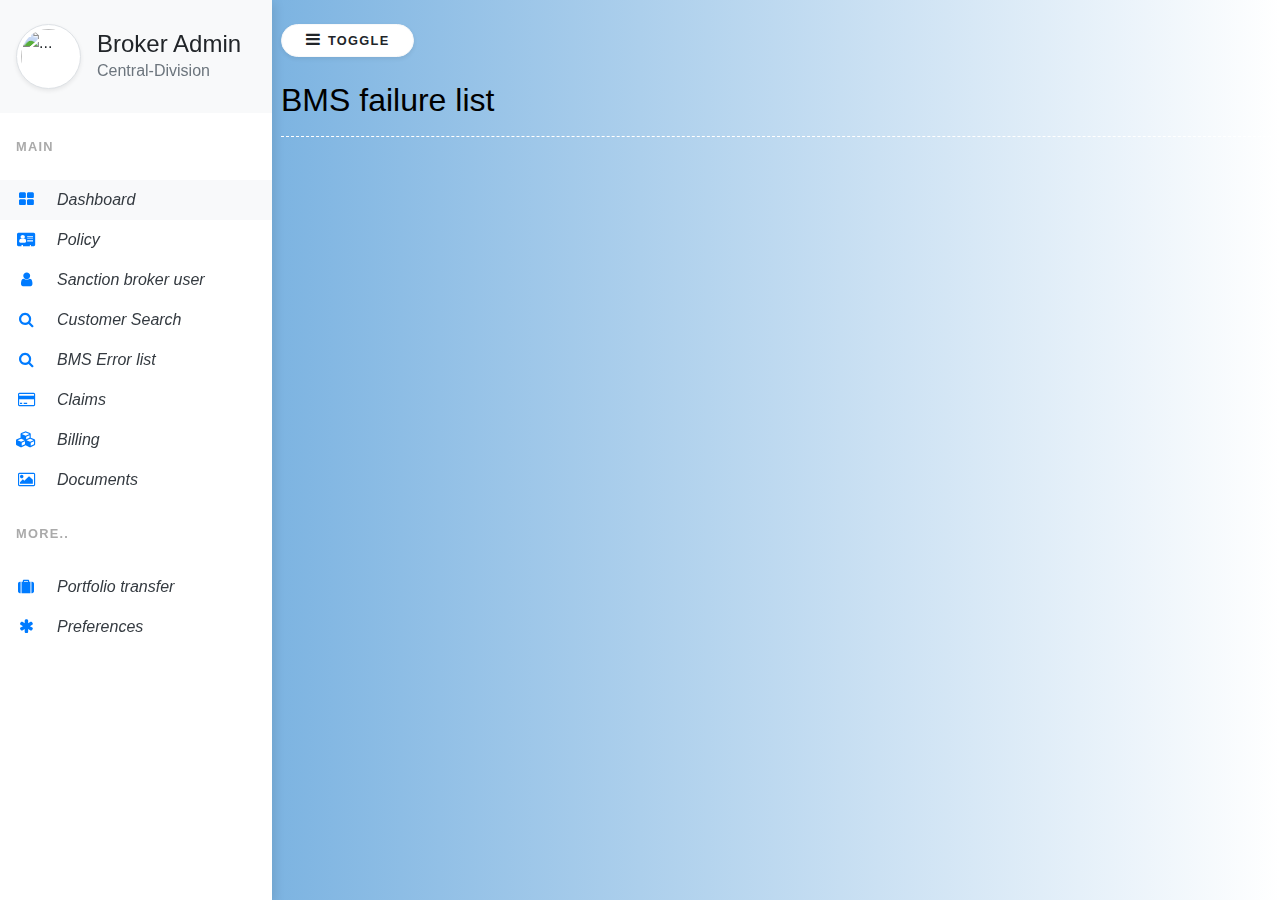
==== BMSConfirmation.html @ 33e8fec2 "te" ====
<html>
  <head>
    <meta http-equiv="content-type" content="text/html; charset=UTF-8" />
    <title>Broker portal demo</title>
    <meta http-equiv="content-type" content="text/html; charset=UTF-8" />
    <meta name="robots" content="noindex, nofollow" />
    <meta name="googlebot" content="noindex, nofollow" />
    <meta name="viewport" content="width=device-width, initial-scale=1" />
    <!-- Start of LiveChat (www.livechatinc.com) code -->
    <script type="text/javascript">
      window.__lc = window.__lc || {};
      window.__lc.license = 11239822;
      (function() {
        var lc = document.createElement("script");
        lc.type = "text/javascript";
        lc.async = true;
        lc.src =
          ("https:" == document.location.protocol ? "https://" : "http://") +
          "cdn.livechatinc.com/tracking.js";
        var s = document.getElementsByTagName("script")[0];
        s.parentNode.insertBefore(lc, s);
      })();
    </script>
    <noscript>
      <a href="https://www.livechatinc.com/chat-with/11239822/" rel="nofollow"
        >Chat with us</a
      >, powered by
      <a
        href="https://www.livechatinc.com/?welcome"
        rel="noopener nofollow"
        target="_blank"
        >LiveChat</a
      >
    </noscript>
    <!-- End of LiveChat code -->


    <link
      rel="stylesheet"
      type="text/css"
      href="https://cdnjs.cloudflare.com/ajax/libs/twitter-bootstrap/4.3.1/css/bootstrap.min.css"
    />
    <script
      type="text/javascript"
      src="https://cdnjs.cloudflare.com/ajax/libs/jquery/3.4.1/jquery.slim.min.js"
    ></script>
    <script
      type="text/javascript"
      src="https://cdnjs.cloudflare.com/ajax/libs/twitter-bootstrap/4.3.1/js/bootstrap.bundle.min.js"
    ></script>
    <link
      rel="stylesheet"
      type="text/css"
      href="https://stackpath.bootstrapcdn.com/font-awesome/4.7.0/css/font-awesome.min.css"
    />
    <style id="compiled-css" type="text/css">
      /*
        *
        * ==========================================
        * CUSTOM UTIL CLASSES
        * ==========================================
        *
        */

        .rowDashboard {
	display: -ms-flexbox;
	display: flex;
	-ms-flex-wrap: wrap;
	flex-wrap: wrap;
	margin-left: -15px;
}

.sparkboxes .box1 {
	background-image: linear-gradient( 135deg, #ABDCFF 10%, #0396FF 100%);
}

.display-4 {
	font-size: 2.0rem !important;
	font-weight: 300;
	line-height: 1.2;
}

.p-5 {
	padding: 1.5rem!important;
}

.col-md-4 {
	width: 33.33%;
	padding: 0 25px;
}

.dropzone.dz-clickable {
	cursor: pointer;
}

.dropzone {
	border: 2px dashed #0087F7;
	border-radius: 5px;
	background: white;
}

.dropzone {
	min-height: 150px;
	border: 2px solid rgba(0, 0, 0, 0.3);
	background: white;
	padding: 54px 54px;
}

.dropzone.dz-clickable .dz-message,
.dropzone.dz-clickable .dz-message * {
	cursor: pointer;
}

.dropzone .dz-message {
	font-weight: 400;
}

.dropzone .dz-message {
	text-align: center;
	margin: 2em 0;
}

.dropzone.dz-clickable * {
	cursor: default;
}

.dropzone,
.dropzone * {
	box-sizing: border-box;
}

.text-white {
	color: #fff!important;
}

.text-black {
	color: black !important;
}

table {
	width: 100%;
	background: white;
}

tbody tr {
	border-top: 1px solid #e7e7e7;
}

th {
	font-weight: bold;
	font-family: Helvetica;
	padding-bottom: 20px;
}

td,
th {
	text-align: center;
	height: 25px;
}

td div {
	margin: 0 auto;
}

.left {
	float: left;
}

.right {
	float: right;
}

@media only screen and (max-width: 480px) {
	th:first-child,
	td:first-child {
		display: none;
	}
	.row {
		display: block;
	}
	.col-md-4 {
		padding: 0;
		width: 100%;
	}
}

.h5,
h5 {
	font-size: 1rem;
}

.table {
	width: 100%;
	margin-bottom: 1rem;
	color: #212529;
	font-size: 12px;
}

.dh {
	display: -webkit-box;
	display: -ms-flexbox;
	display: flex;
	-ms-flex-wrap: wrap;
	flex-wrap: wrap;
	margin-right: -10px;
	margin-left: -10px;
}

.cardbox1 {
	background: #F8F9FA;
}

.cardbox2 {
	background: #F8F9FA;
}

.cardbox3 {
	background: #F8F9FA;
}

.cardbox4 {
	background: #F8F9FA;
}

.cardbox5 {
	background: #F8F9FA;
}

.colorwhite {
	color: black;
}

.vertical-nav {
	min-width: 17rem;
	width: 17rem;
	height: 100vh;
	position: fixed;
	top: 0;
	left: 0;
	box-shadow: 3px 3px 10px rgba(0, 0, 0, 0.1);
	transition: all 0.4s;
}

.bpn {
	background-color: #1bc98e;
}

.ago {
	padding: 1rem !important;
}

.rowQuick {
	display: -ms-flexbox;
	display: flex;
	-ms-flex-wrap: wrap;
	flex-wrap: wrap;
	margin-right: -35px;
	margin-left: -5px;
}

.page-content {
	width: calc(100% - 17rem);
	margin-left: 17rem;
	transition: all 0.4s;
}


/* for toggle behavior */

#sidebar.active {
	margin-left: -17rem;
}

#content.active {
	width: 100%;
	margin: 0;
}

@media (max-width: 768px) {
	#sidebar {
		margin-left: -17rem;
	}
	#sidebar.active {
		margin-left: 0;
	}
	#content {
		width: 100%;
		margin: 0;
	}
	#content.active {
		margin-left: 17rem;
		width: calc(100% - 17rem);
	}
	#chart,
	doutchart {
		background: white;
	}
	.bpn {
		background-color: #1bc98e;
	}
}

body {
	background: linear-gradient(to right, #599fd9, white);
	min-height: 100vh;
	overflow-x: hidden;
}

.separator {
	margin: 1rem 0;
	border-bottom: 1px dashed #fff;
}

.smallseparator {
	margin: 0.4rem 0;
	color: grey;
	border-bottom: 1px dashed grey;
}

.card-body {
	-ms-flex: 1 1 auto;
	flex: 1 1 auto;
	padding: 1rem !important;
}

.text-uppercase {
	letter-spacing: 0.1em;
}

.text-gray {
	color: #aaa;
}

</style>
    <!-- TODO: Missing CoffeeScript 2 -->
    <script type="text/javascript">
      //<![CDATA[
      window.onload = function() {
        $(function() {
          // Sidebar toggle behavior

          $("#sidebarCollapse").on("click", function() {
            $("#sidebar, #content").toggleClass("active");
          });
        });
      }
      //]]>
    </script>
  </head>
  <body>
    <div class="row">
      <!-- Vertical navbar -->
      <div class="vertical-nav bg-white" id="sidebar">
        <div class="py-4 px-3 mb-4 bg-light">
          <div class="media d-flex align-items-center">
            <img
              src="https://res.cloudinary.com/mhmd/image/upload/v1556074849/avatar-1_tcnd60.png"
              alt="..."
              width="65"
              class="mr-3 rounded-circle img-thumbnail shadow-sm"
            />
            <div class="media-body">
              <h4 class="m-0">Broker Admin</h4>
              <p class="font-weight-light text-muted mb-0">Central-Division</p>
            </div>
          </div>
        </div>
        <p
          class="text-gray font-weight-bold text-uppercase px-3 small pb-4 mb-0"
        >
          Main
        </p>
        <ul class="nav flex-column bg-white mb-0">
          <li class="nav-item">
            <a href="./index.html" class="nav-link text-dark font-italic bg-light">
              <i class="fa fa-th-large mr-3 text-primary fa-fw"></i>
              Dashboard
            </a>
          </li>


          <li class="nav-item">
            <a href="#" class="nav-link text-dark font-italic">
              <i class="fa fa-address-card mr-3 text-primary fa-fw"></i>
              Policy
            </a>
          </li>

          <li class="nav-item">
            <a href="#" class="nav-link text-dark font-italic">
              <i class="fa fa-user mr-3 text-primary fa-fw"></i>
              Sanction broker user
            </a>
          </li>
          <li class="nav-item">
            <a href="#" class="nav-link text-dark font-italic">
              <i class="fa fa-search mr-3 text-primary fa-fw"></i>
              Customer Search
            </a>
          </li>
          <li class="nav-item">
            <a href="./BMSList.html" class="nav-link text-dark font-italic">
              <i class="fa fa-search mr-3 text-primary fa-fw"></i>
              BMS Error list
            </a>
          </li>
          <li class="nav-item">
            <a href="#" class="nav-link text-dark font-italic">
              <i class="fa  fa-credit-card mr-3 text-primary fa-fw"></i>
              Claims
            </a>
          </li>
          <li class="nav-item">
            <a href="#" class="nav-link text-dark font-italic">
              <i class="fa fa-cubes mr-3 text-primary fa-fw"></i>
              Billing
            </a>
          </li>
          <li class="nav-item">
            <a href="#" class="nav-link text-dark font-italic">
              <i class="fa fa-picture-o mr-3 text-primary fa-fw"></i>
              Documents
            </a>
          </li>
        </ul>
        <p
          class="text-gray font-weight-bold text-uppercase px-3 small py-4 mb-0"
        >
          More..
        </p>
        <ul class="nav flex-column bg-white mb-0">
          <li class="nav-item">
            <a href="#" class="nav-link text-dark font-italic">
              <i
                class="fa  fa-suitcase                  mr-3 text-primary fa-fw"
              ></i>
              Portfolio transfer
            </a>
          </li>
  
          <li class="nav-item">
            <a href="#" class="nav-link text-dark font-italic">
              <i
                class="fa  fa-asterisk                  mr-3 text-primary fa-fw"
              ></i>
              Preferences
            </a>
          </li>
        </ul>
      </div>
      <!-- End vertical navbar -->
      <!-- Page content holder -->
      <div class="page-content p-5" id="content">
        <!-- Toggle button -->

        <button id="sidebarCollapse" type="button" class="btn btn-light bg-white rounded-pill shadow-sm px-4 mb-4"><i
          class="fa fa-bars mr-2"></i><small class="text-uppercase font-weight-bold">Toggle</small></button>
  
        <h3 class="display-4 text-black">BMS failure list</h3> 
       
      <div class="separator"></div>
 
      <!-- End demo content -->
    </div>
    <script>
      // tell the embed parent frame the height of the content

      if (window.parent && window.parent.parent) {
        window.parent.parent.postMessage(
          [
            "resultsFrame",
            {
              height: document.body.getBoundingClientRect().height,
              slug: "ko18ravd"
            }
          ],
          "*"
        );
      }
      // always overwrite window.name, in case users try to set it manually
      window.name = "result";
    </script>
    <script src="https://cdn.jsdelivr.net/npm/apexcharts@latest"></script>
  </body>
</html>
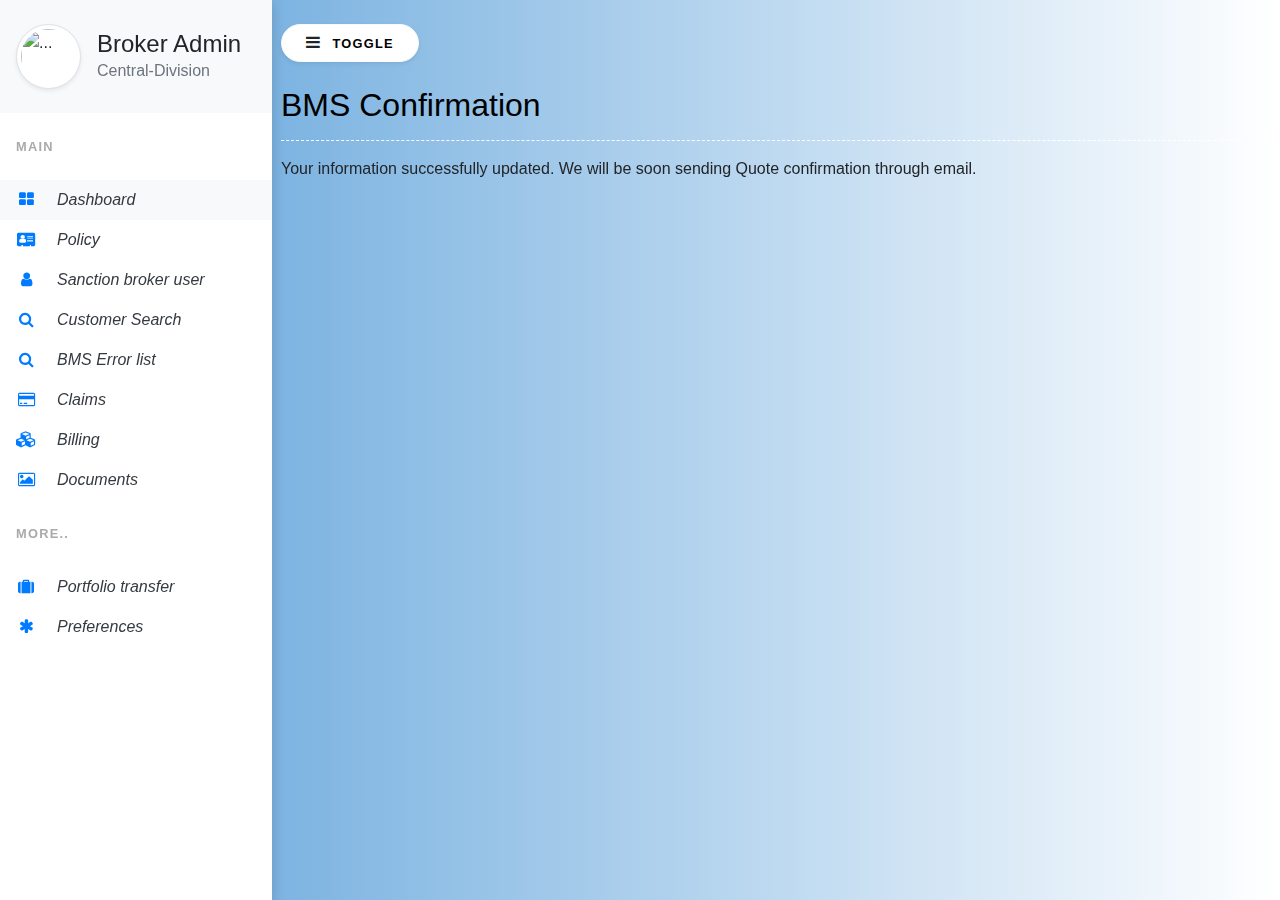
==== commit f91a139e: "latest changes" ====
--- a/BMSConfirmation.html
+++ b/BMSConfirmation.html
@@ -53,285 +53,10 @@
       type="text/css"
       href="https://stackpath.bootstrapcdn.com/font-awesome/4.7.0/css/font-awesome.min.css"
     />
-    <style id="compiled-css" type="text/css">
-      /*
-        *
-        * ==========================================
-        * CUSTOM UTIL CLASSES
-        * ==========================================
-        *
-        */
-
-        .rowDashboard {
-	display: -ms-flexbox;
-	display: flex;
-	-ms-flex-wrap: wrap;
-	flex-wrap: wrap;
-	margin-left: -15px;
-}
-
-.sparkboxes .box1 {
-	background-image: linear-gradient( 135deg, #ABDCFF 10%, #0396FF 100%);
-}
-
-.display-4 {
-	font-size: 2.0rem !important;
-	font-weight: 300;
-	line-height: 1.2;
-}
-
-.p-5 {
-	padding: 1.5rem!important;
-}
-
-.col-md-4 {
-	width: 33.33%;
-	padding: 0 25px;
-}
-
-.dropzone.dz-clickable {
-	cursor: pointer;
-}
-
-.dropzone {
-	border: 2px dashed #0087F7;
-	border-radius: 5px;
-	background: white;
-}
-
-.dropzone {
-	min-height: 150px;
-	border: 2px solid rgba(0, 0, 0, 0.3);
-	background: white;
-	padding: 54px 54px;
-}
-
-.dropzone.dz-clickable .dz-message,
-.dropzone.dz-clickable .dz-message * {
-	cursor: pointer;
-}
-
-.dropzone .dz-message {
-	font-weight: 400;
-}
-
-.dropzone .dz-message {
-	text-align: center;
-	margin: 2em 0;
-}
-
-.dropzone.dz-clickable * {
-	cursor: default;
-}
-
-.dropzone,
-.dropzone * {
-	box-sizing: border-box;
-}
-
-.text-white {
-	color: #fff!important;
-}
-
-.text-black {
-	color: black !important;
-}
-
-table {
-	width: 100%;
-	background: white;
-}
-
-tbody tr {
-	border-top: 1px solid #e7e7e7;
-}
-
-th {
-	font-weight: bold;
-	font-family: Helvetica;
-	padding-bottom: 20px;
-}
-
-td,
-th {
-	text-align: center;
-	height: 25px;
-}
-
-td div {
-	margin: 0 auto;
-}
-
-.left {
-	float: left;
-}
-
-.right {
-	float: right;
-}
-
-@media only screen and (max-width: 480px) {
-	th:first-child,
-	td:first-child {
-		display: none;
-	}
-	.row {
-		display: block;
-	}
-	.col-md-4 {
-		padding: 0;
-		width: 100%;
-	}
-}
-
-.h5,
-h5 {
-	font-size: 1rem;
-}
-
-.table {
-	width: 100%;
-	margin-bottom: 1rem;
-	color: #212529;
-	font-size: 12px;
-}
-
-.dh {
-	display: -webkit-box;
-	display: -ms-flexbox;
-	display: flex;
-	-ms-flex-wrap: wrap;
-	flex-wrap: wrap;
-	margin-right: -10px;
-	margin-left: -10px;
-}
-
-.cardbox1 {
-	background: #F8F9FA;
-}
-
-.cardbox2 {
-	background: #F8F9FA;
-}
-
-.cardbox3 {
-	background: #F8F9FA;
-}
-
-.cardbox4 {
-	background: #F8F9FA;
-}
-
-.cardbox5 {
-	background: #F8F9FA;
-}
-
-.colorwhite {
-	color: black;
-}
-
-.vertical-nav {
-	min-width: 17rem;
-	width: 17rem;
-	height: 100vh;
-	position: fixed;
-	top: 0;
-	left: 0;
-	box-shadow: 3px 3px 10px rgba(0, 0, 0, 0.1);
-	transition: all 0.4s;
-}
-
-.bpn {
-	background-color: #1bc98e;
-}
-
-.ago {
-	padding: 1rem !important;
-}
-
-.rowQuick {
-	display: -ms-flexbox;
-	display: flex;
-	-ms-flex-wrap: wrap;
-	flex-wrap: wrap;
-	margin-right: -35px;
-	margin-left: -5px;
-}
-
-.page-content {
-	width: calc(100% - 17rem);
-	margin-left: 17rem;
-	transition: all 0.4s;
-}
-
-
-/* for toggle behavior */
-
-#sidebar.active {
-	margin-left: -17rem;
-}
-
-#content.active {
-	width: 100%;
-	margin: 0;
-}
-
-@media (max-width: 768px) {
-	#sidebar {
-		margin-left: -17rem;
-	}
-	#sidebar.active {
-		margin-left: 0;
-	}
-	#content {
-		width: 100%;
-		margin: 0;
-	}
-	#content.active {
-		margin-left: 17rem;
-		width: calc(100% - 17rem);
-	}
-	#chart,
-	doutchart {
-		background: white;
-	}
-	.bpn {
-		background-color: #1bc98e;
-	}
-}
-
-body {
-	background: linear-gradient(to right, #599fd9, white);
-	min-height: 100vh;
-	overflow-x: hidden;
-}
-
-.separator {
-	margin: 1rem 0;
-	border-bottom: 1px dashed #fff;
-}
-
-.smallseparator {
-	margin: 0.4rem 0;
-	color: grey;
-	border-bottom: 1px dashed grey;
-}
-
-.card-body {
-	-ms-flex: 1 1 auto;
-	flex: 1 1 auto;
-	padding: 1rem !important;
-}
-
-.text-uppercase {
-	letter-spacing: 0.1em;
-}
-
-.text-gray {
-	color: #aaa;
-}
-
-</style>
+
+
+    <link rel="stylesheet" href="./style.css">
+
     <!-- TODO: Missing CoffeeScript 2 -->
     <script type="text/javascript">
       //<![CDATA[
@@ -453,13 +178,24 @@
       <div class="page-content p-5" id="content">
         <!-- Toggle button -->
 
-        <button id="sidebarCollapse" type="button" class="btn btn-light bg-white rounded-pill shadow-sm px-4 mb-4"><i
-          class="fa fa-bars mr-2"></i><small class="text-uppercase font-weight-bold">Toggle</small></button>
+        <button id="sidebarCollapse" type="button" 
+        class="btn btn-light bg-white rounded-pill shadow-sm px-4 mb-4"><i
+          class="fa fa-bars mr-2"></i>
+          <small class="text-uppercase font-weight-bold">Toggle</small>
+        </button>
   
-        <h3 class="display-4 text-black">BMS failure list</h3> 
+        <h3 class="display-4 text-black">BMS Confirmation</h3> 
        
+
+
       <div class="separator"></div>
  
+      <div class="row">
+          <div class="col-xs-12 col-md-12">
+            <span>Your information successfully updated. We will be soon sending Quote confirmation through email.</span>
+          </div>
+        </div>
+
       <!-- End demo content -->
     </div>
     <script>
--- a/style.css
+++ b/style.css
@@ -0,0 +1,290 @@
+
+/*
+  *
+  * ==========================================
+  * CUSTOM UTIL CLASSES
+  * ==========================================
+  *
+  */
+
+  .rowpadding{
+    padding-left: 15px;
+  }
+
+  .text-uppercase {
+text-transform: uppercase!important;
+color: black;
+}
+
+  .rowmargin{
+      margin-bottom: 10px;
+  }
+
+  .rowDashboard {
+display: -ms-flexbox;
+display: flex;
+-ms-flex-wrap: wrap;
+flex-wrap: wrap;
+margin-left: -15px;
+}
+
+.sparkboxes .box1 {
+background-image: linear-gradient( 135deg, #ABDCFF 10%, #0396FF 100%);
+}
+
+.display-4 {
+font-size: 2.0rem !important;
+font-weight: 300;
+line-height: 1.2;
+}
+
+.p-5 {
+padding: 1.5rem!important;
+}
+
+.col-md-4 {
+width: 33.33%;
+padding: 0 25px;
+}
+
+.dropzone.dz-clickable {
+cursor: pointer;
+}
+
+.dropzone {
+border: 2px dashed #0087F7;
+border-radius: 5px;
+background: white;
+}
+
+.dropzone {
+min-height: 150px;
+border: 2px solid rgba(0, 0, 0, 0.3);
+background: white;
+padding: 54px 54px;
+}
+
+.dropzone.dz-clickable .dz-message,
+.dropzone.dz-clickable .dz-message * {
+cursor: pointer;
+}
+
+.dropzone .dz-message {
+font-weight: 400;
+}
+
+.dropzone .dz-message {
+text-align: center;
+margin: 2em 0;
+}
+
+.dropzone.dz-clickable * {
+cursor: default;
+}
+
+.dropzone,
+.dropzone * {
+box-sizing: border-box;
+}
+
+.text-white {
+color: #fff!important;
+}
+
+.text-black {
+color: black !important;
+}
+
+table {
+width: 100%;
+background: white;
+}
+
+tbody tr {
+border-top: 1px solid #e7e7e7;
+}
+
+th {
+font-weight: bold;
+font-family: Helvetica;
+padding-bottom: 20px;
+}
+
+td,
+th {
+text-align: center;
+height: 25px;
+}
+
+td div {
+margin: 0 auto;
+}
+
+.left {
+float: left;
+}
+
+.right {
+float: right;
+}
+
+@media only screen and (max-width: 480px) {
+th:first-child,
+td:first-child {
+display: none;
+}
+.row {
+display: block;
+}
+.col-md-4 {
+padding: 0;
+width: 100%;
+}
+}
+
+.h5,
+h5 {
+font-size: 1rem;
+}
+
+.table {
+width: 100%;
+margin-bottom: 1rem;
+color: #212529;
+font-size: 12px;
+}
+
+.dh {
+display: -webkit-box;
+display: -ms-flexbox;
+display: flex;
+-ms-flex-wrap: wrap;
+flex-wrap: wrap;
+margin-right: -10px;
+margin-left: -10px;
+}
+
+.cardbox1 {
+background: #F8F9FA;
+}
+
+.cardbox2 {
+background: #F8F9FA;
+}
+
+.cardbox3 {
+background: #F8F9FA;
+}
+
+.cardbox4 {
+background: #F8F9FA;
+}
+
+.cardbox5 {
+background: #F8F9FA;
+}
+
+.colorwhite {
+color: black;
+}
+
+.vertical-nav {
+min-width: 17rem;
+width: 17rem;
+height: 100vh;
+position: fixed;
+top: 0;
+left: 0;
+box-shadow: 3px 3px 10px rgba(0, 0, 0, 0.1);
+transition: all 0.4s;
+}
+
+.bpn {
+background-color: #1bc98e;
+}
+
+.ago {
+padding: 1rem !important;
+}
+
+.rowQuick {
+display: -ms-flexbox;
+display: flex;
+-ms-flex-wrap: wrap;
+flex-wrap: wrap;
+margin-right: -35px;
+margin-left: -5px;
+}
+
+.page-content {
+width: calc(100% - 17rem);
+margin-left: 17rem;
+transition: all 0.4s;
+}
+
+
+/* for toggle behavior */
+
+#sidebar.active {
+margin-left: -17rem;
+}
+
+#content.active {
+width: 100%;
+margin: 0;
+}
+
+@media (max-width: 768px) {
+#sidebar {
+margin-left: -17rem;
+}
+#sidebar.active {
+margin-left: 0;
+}
+#content {
+width: 100%;
+margin: 0;
+}
+#content.active {
+margin-left: 17rem;
+width: calc(100% - 17rem);
+}
+#chart,
+doutchart {
+background: white;
+}
+.bpn {
+background-color: #1bc98e;
+}
+}
+
+body {
+background: linear-gradient(to right, #599fd9, white);
+min-height: 100vh;
+overflow-x: hidden;
+}
+
+.separator {
+margin: 1rem 0;
+border-bottom: 1px dashed #fff;
+}
+
+.smallseparator {
+margin: 0.4rem 0;
+color: grey;
+border-bottom: 1px dashed grey;
+}
+
+.card-body {
+-ms-flex: 1 1 auto;
+flex: 1 1 auto;
+padding: 1rem !important;
+}
+
+.text-uppercase {
+letter-spacing: 0.1em;
+}
+
+.text-gray {
+color: #aaa;
+}
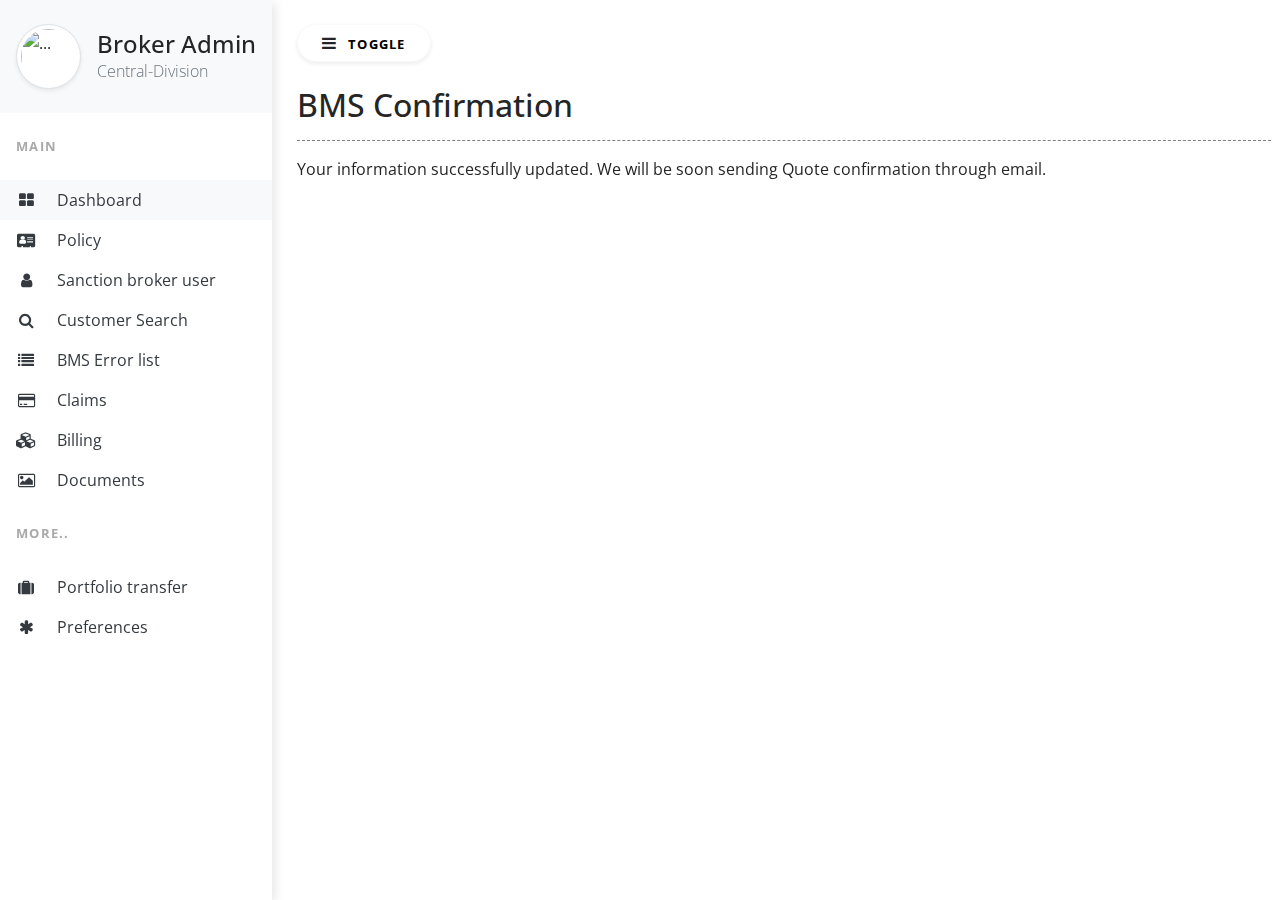
==== commit 43095e77: "bms confirmation" ====
--- a/BMSConfirmation.html
+++ b/BMSConfirmation.html
@@ -53,7 +53,7 @@
       type="text/css"
       href="https://stackpath.bootstrapcdn.com/font-awesome/4.7.0/css/font-awesome.min.css"
     />
-
+    <link href="https://fonts.googleapis.com/css?family=Open+Sans&display=swap" rel="stylesheet">
 
     <link rel="stylesheet" href="./style.css">
 
@@ -97,53 +97,53 @@
         </p>
         <ul class="nav flex-column bg-white mb-0">
           <li class="nav-item">
-            <a href="./index.html" class="nav-link text-dark font-italic bg-light">
-              <i class="fa fa-th-large mr-3 text-primary fa-fw"></i>
+            <a href="./index.html" class="nav-link text-dark bg-light">
+              <i class="fa fa-th-large mr-3 fa-fw"></i>
               Dashboard
             </a>
           </li>
 
 
           <li class="nav-item">
-            <a href="#" class="nav-link text-dark font-italic">
-              <i class="fa fa-address-card mr-3 text-primary fa-fw"></i>
+            <a href="#" class="nav-link text-dark">
+              <i class="fa fa-address-card mr-3 fa-fw"></i>
               Policy
             </a>
           </li>
 
           <li class="nav-item">
-            <a href="#" class="nav-link text-dark font-italic">
-              <i class="fa fa-user mr-3 text-primary fa-fw"></i>
+            <a href="#" class="nav-link text-dark">
+              <i class="fa fa-user mr-3 fa-fw"></i>
               Sanction broker user
             </a>
           </li>
           <li class="nav-item">
-            <a href="#" class="nav-link text-dark font-italic">
-              <i class="fa fa-search mr-3 text-primary fa-fw"></i>
+            <a href="#" class="nav-link text-dark">
+              <i class="fa fa-search mr-3 fa-fw"></i>
               Customer Search
             </a>
           </li>
           <li class="nav-item">
-            <a href="./BMSList.html" class="nav-link text-dark font-italic">
-              <i class="fa fa-search mr-3 text-primary fa-fw"></i>
+            <a href="./BMSList.html" class="nav-link text-dark">
+              <i class="fa fa-list mr-3 fa-fw"></i>
               BMS Error list
             </a>
           </li>
           <li class="nav-item">
-            <a href="#" class="nav-link text-dark font-italic">
-              <i class="fa  fa-credit-card mr-3 text-primary fa-fw"></i>
+            <a href="#" class="nav-link text-dark">
+              <i class="fa  fa-credit-card mr-3 fa-fw"></i>
               Claims
             </a>
           </li>
           <li class="nav-item">
-            <a href="#" class="nav-link text-dark font-italic">
-              <i class="fa fa-cubes mr-3 text-primary fa-fw"></i>
+            <a href="#" class="nav-link text-dark">
+              <i class="fa fa-cubes mr-3 fa-fw"></i>
               Billing
             </a>
           </li>
           <li class="nav-item">
-            <a href="#" class="nav-link text-dark font-italic">
-              <i class="fa fa-picture-o mr-3 text-primary fa-fw"></i>
+            <a href="#" class="nav-link text-dark">
+              <i class="fa fa-picture-o mr-3 fa-fw"></i>
               Documents
             </a>
           </li>
@@ -155,18 +155,18 @@
         </p>
         <ul class="nav flex-column bg-white mb-0">
           <li class="nav-item">
-            <a href="#" class="nav-link text-dark font-italic">
+            <a href="#" class="nav-link text-dark">
               <i
-                class="fa  fa-suitcase                  mr-3 text-primary fa-fw"
+                class="fa  fa-suitcase                  mr-3 fa-fw"
               ></i>
               Portfolio transfer
             </a>
           </li>
   
           <li class="nav-item">
-            <a href="#" class="nav-link text-dark font-italic">
+            <a href="#" class="nav-link text-dark">
               <i
-                class="fa  fa-asterisk                  mr-3 text-primary fa-fw"
+                class="fa  fa-asterisk                  mr-3 fa-fw"
               ></i>
               Preferences
             </a>
--- a/style.css
+++ b/style.css
@@ -34,8 +34,9 @@
 
 .display-4 {
 font-size: 2.0rem !important;
-font-weight: 300;
+font-weight: 500;
 line-height: 1.2;
+font-family: 'Open Sans', sans-serif;
 }
 
 .p-5 {
@@ -92,7 +93,7 @@
 }
 
 .text-black {
-color: black !important;
+color: #252525 !important;
 }
 
 table {
@@ -182,7 +183,7 @@
 
 .cardbox5 {
 background: #F8F9FA;
-}
+} 
 
 .colorwhite {
 color: black;
@@ -218,7 +219,7 @@
 
 .page-content {
 width: calc(100% - 17rem);
-margin-left: 17rem;
+margin-left: 18rem;
 transition: all 0.4s;
 }
 
@@ -259,14 +260,16 @@
 }
 
 body {
-background: linear-gradient(to right, #599fd9, white);
+background: white; /* linear-gradient(to right, #599fd9, white); */
 min-height: 100vh;
 overflow-x: hidden;
+color: #252525;
+font-family: 'Open Sans', sans-serif;
 }
 
 .separator {
 margin: 1rem 0;
-border-bottom: 1px dashed #fff;
+border-bottom: 1px dashed gray;
 }
 
 .smallseparator {
@@ -279,6 +282,8 @@
 -ms-flex: 1 1 auto;
 flex: 1 1 auto;
 padding: 1rem !important;
+background-color: #f8f9fa!important;
+border: 1px solid #f8f9fa!important;
 }
 
 .text-uppercase {
@@ -288,3 +293,23 @@
 .text-gray {
 color: #aaa;
 }
+.center-align
+{
+  text-align: center;
+}
+
+.chart-box {
+  border: 1px solid gray;
+  background-color: white;
+}
+
+.fa-angle-down, .fa-angle-up {
+  font-size: 32px;
+  padding-top: 5px;
+  padding-left: 10px;
+}
+
+.btn-style, button {
+  background-color: #f8f9fa;
+  border: 1px solid lightgray;
+}
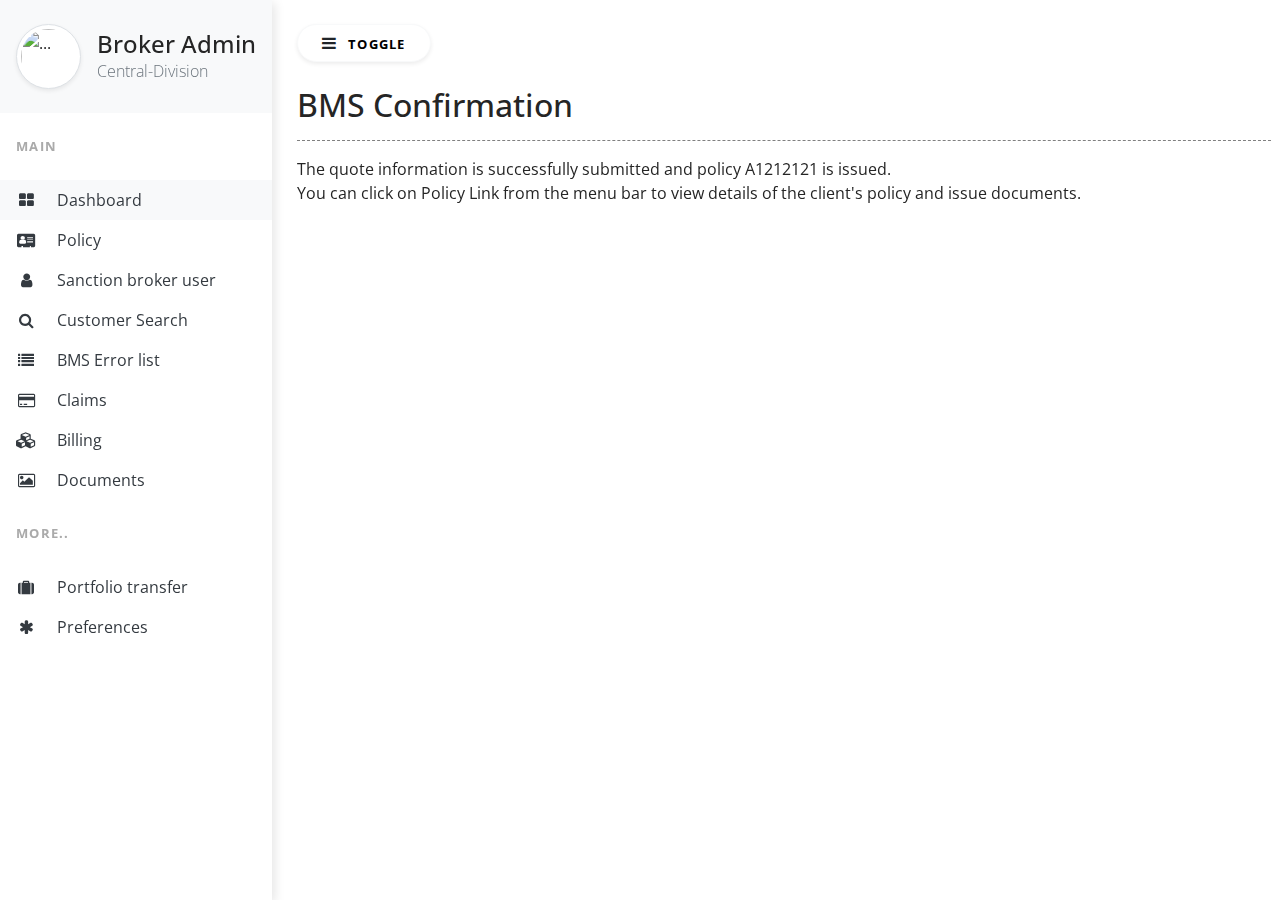
==== commit 2ec4f034: "update content" ====
--- a/BMSConfirmation.html
+++ b/BMSConfirmation.html
@@ -192,7 +192,9 @@
  
       <div class="row">
           <div class="col-xs-12 col-md-12">
-            <span>Your information successfully updated. We will be soon sending Quote confirmation through email.</span>
+            <span>The quote information is successfully submitted and policy A1212121 is issued. <br/>
+You can click on Policy Link from the menu bar to view details of the client's policy and issue documents.
+</span>
           </div>
         </div>
 
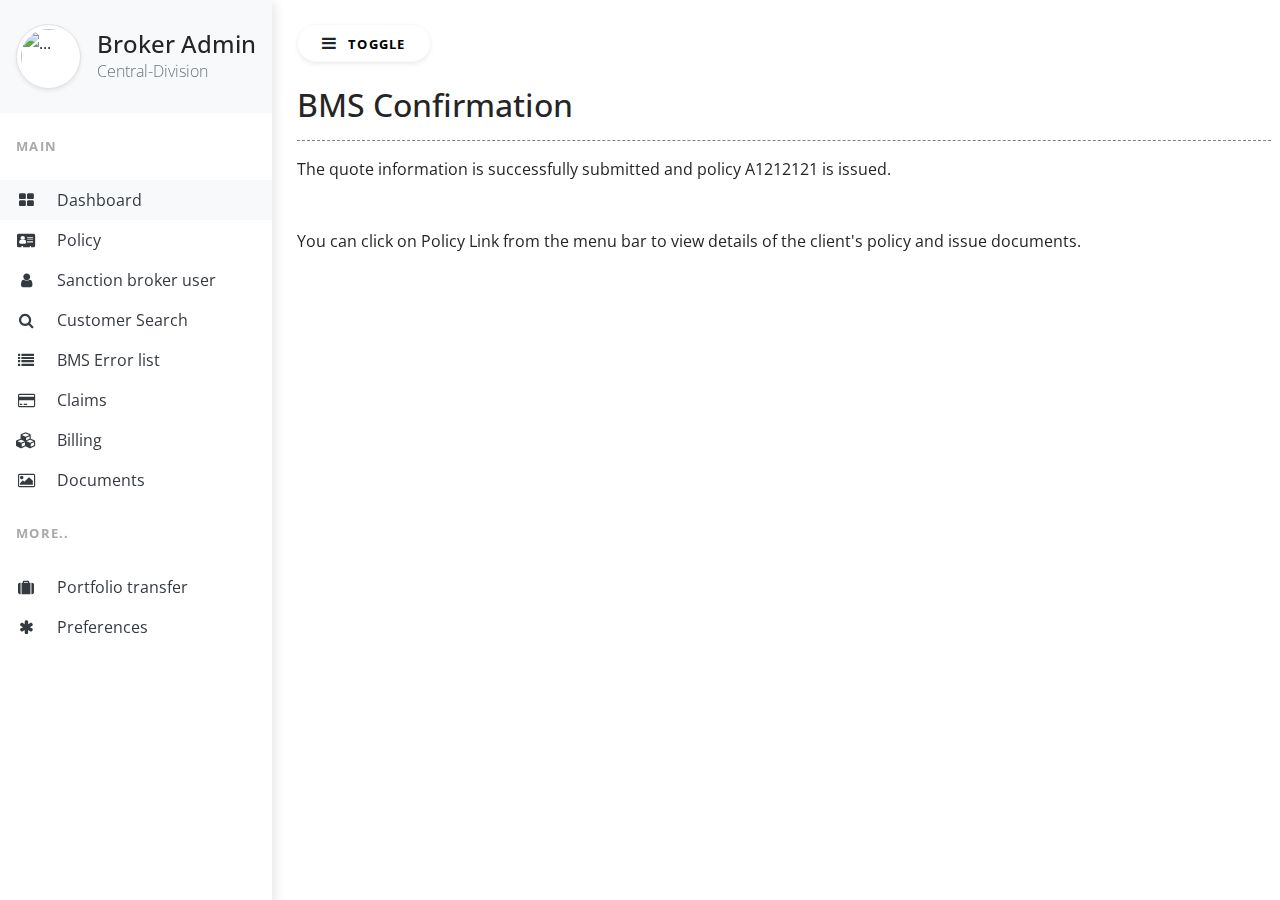
==== commit 3788570c: "content ch" ====
--- a/BMSConfirmation.html
+++ b/BMSConfirmation.html
@@ -192,7 +192,7 @@
  
       <div class="row">
           <div class="col-xs-12 col-md-12">
-            <span>The quote information is successfully submitted and policy A1212121 is issued. <br/>
+            <span>The quote information is successfully submitted and policy A1212121 is issued. <br/><br/><br/>
 You can click on Policy Link from the menu bar to view details of the client's policy and issue documents.
 </span>
           </div>
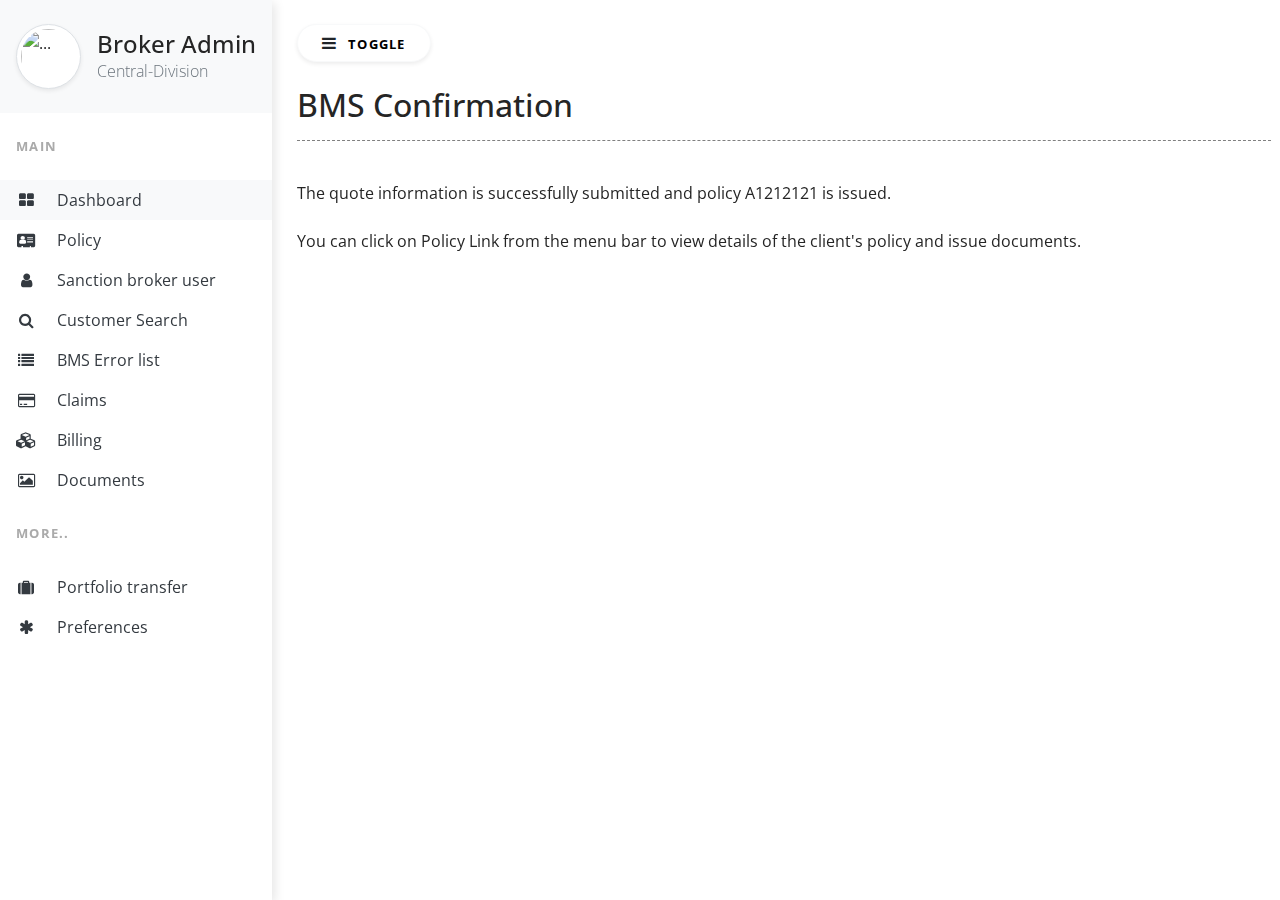
==== commit 3c46f7ea: "line break" ====
--- a/BMSConfirmation.html
+++ b/BMSConfirmation.html
@@ -192,7 +192,7 @@
  
       <div class="row">
           <div class="col-xs-12 col-md-12">
-            <span>The quote information is successfully submitted and policy A1212121 is issued. <br/><br/><br/>
+            <span><br/>The quote information is successfully submitted and policy A1212121 is issued. <br/><br/>
 You can click on Policy Link from the menu bar to view details of the client's policy and issue documents.
 </span>
           </div>
